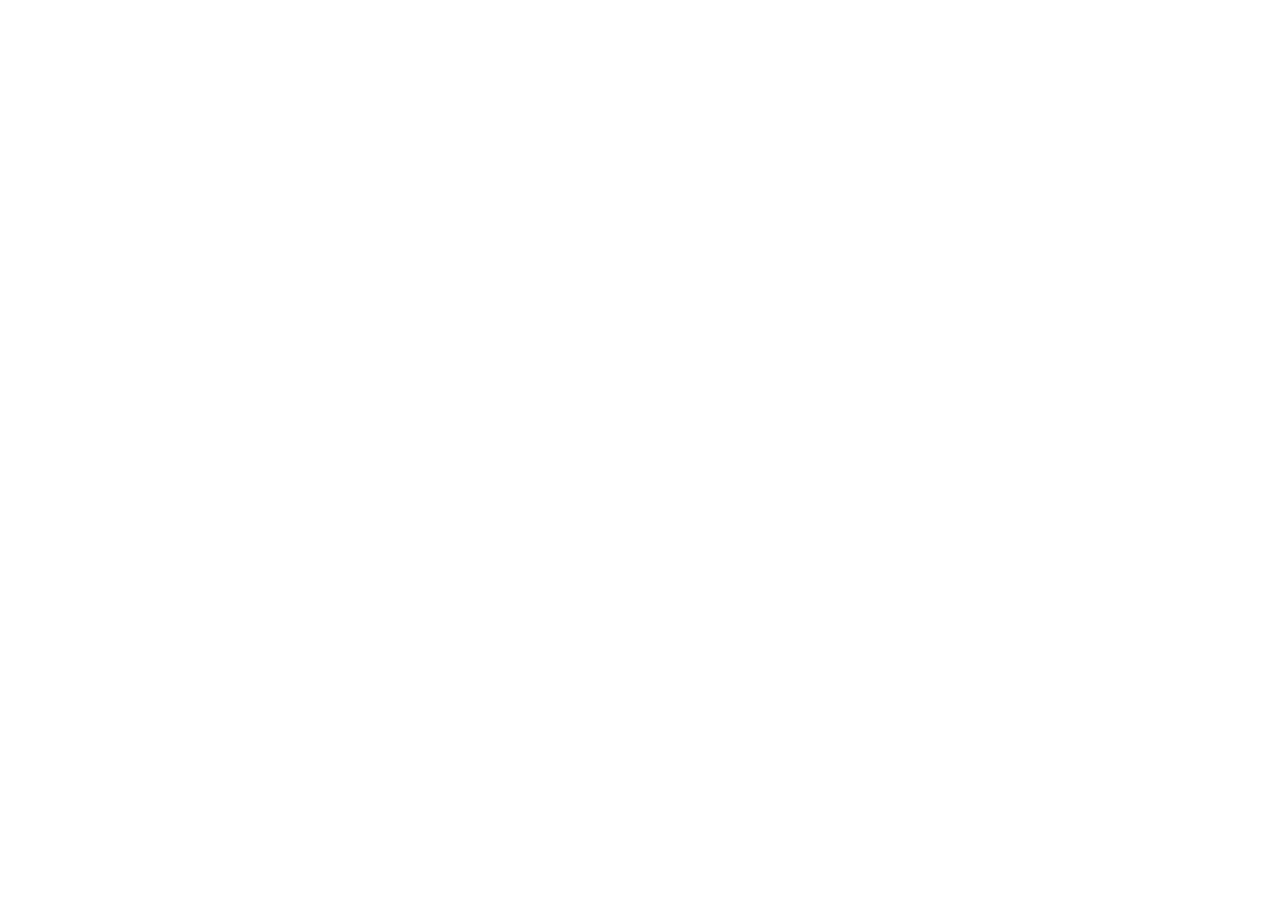
==== index.html @ fd024319 "tested codespaces setup" ====
<!DOCTYPE html>
<html lang='en'>
<head>
    <meta charset="UTF-8">
    <meta name="viewport" content="width=device-width, initial-scale=1.0">
    <title>Aurora - Your Haven, Anywhere</title>
</head>
</html>
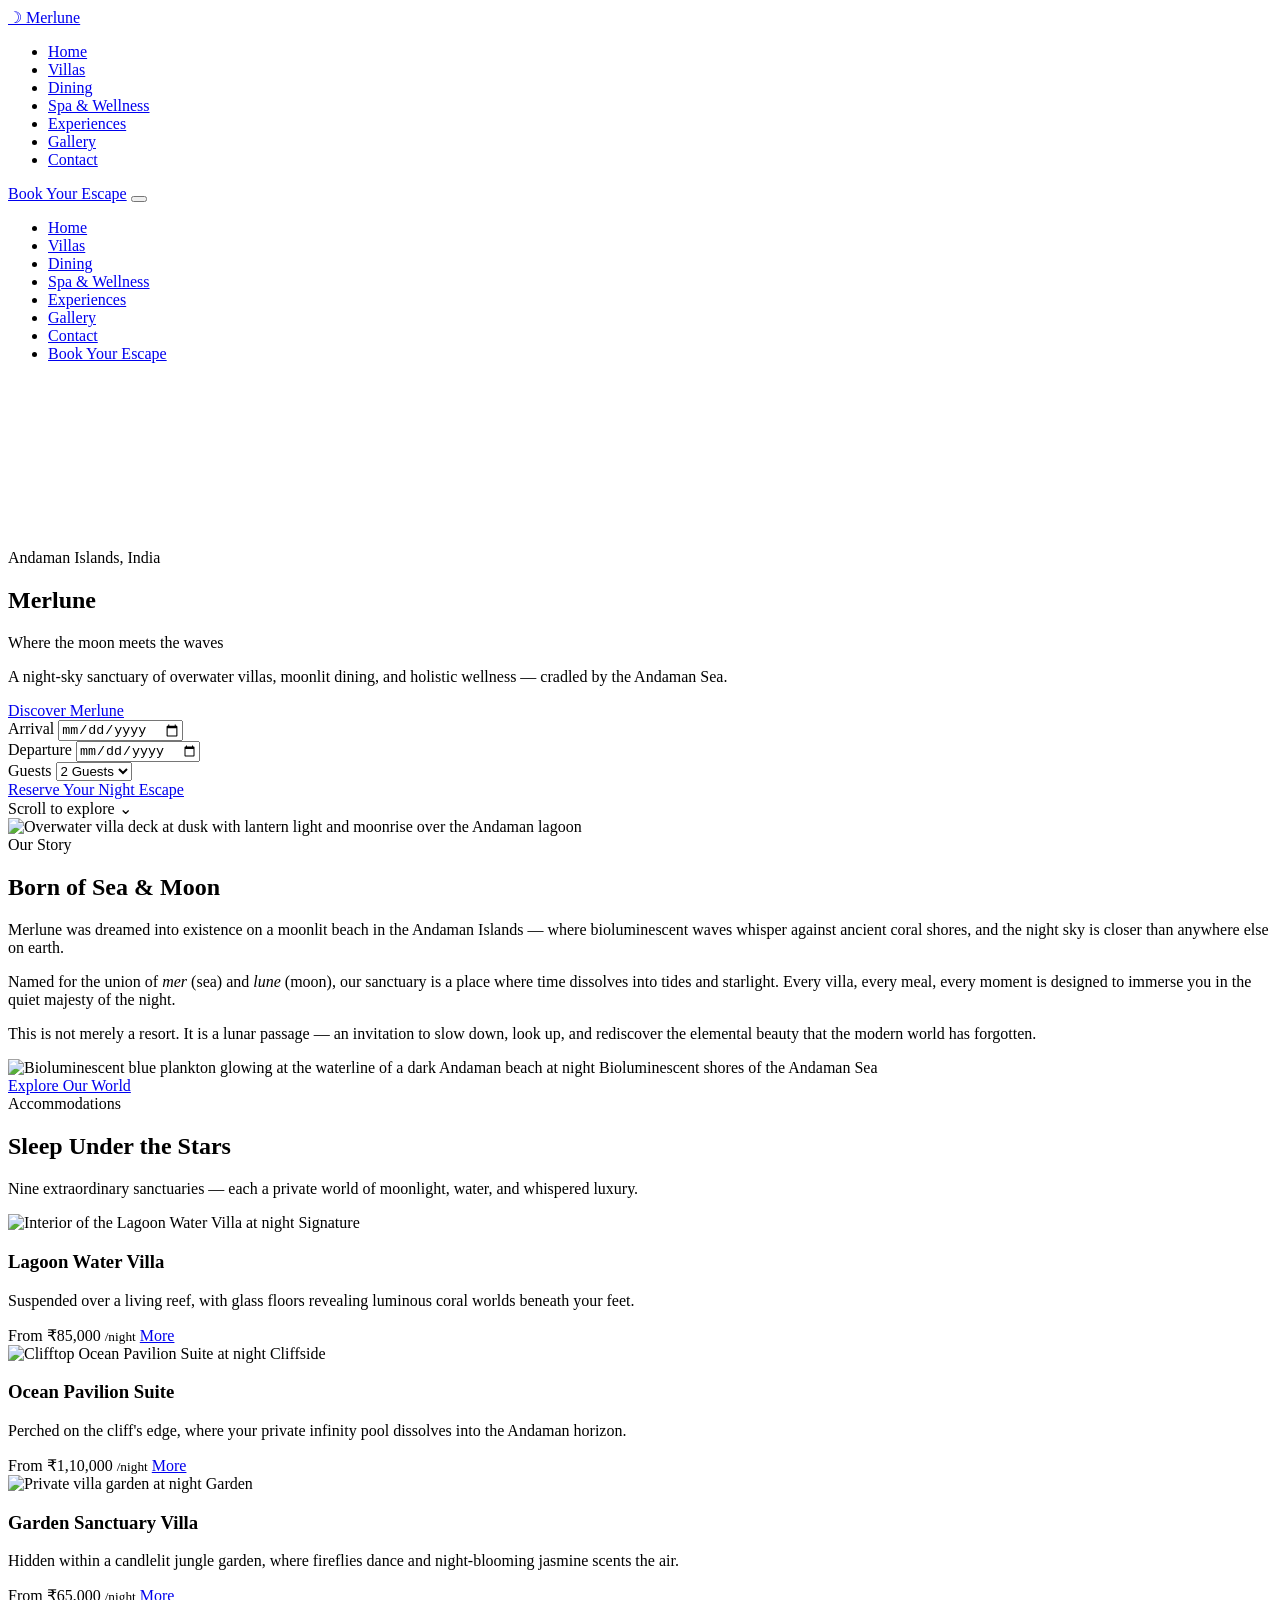
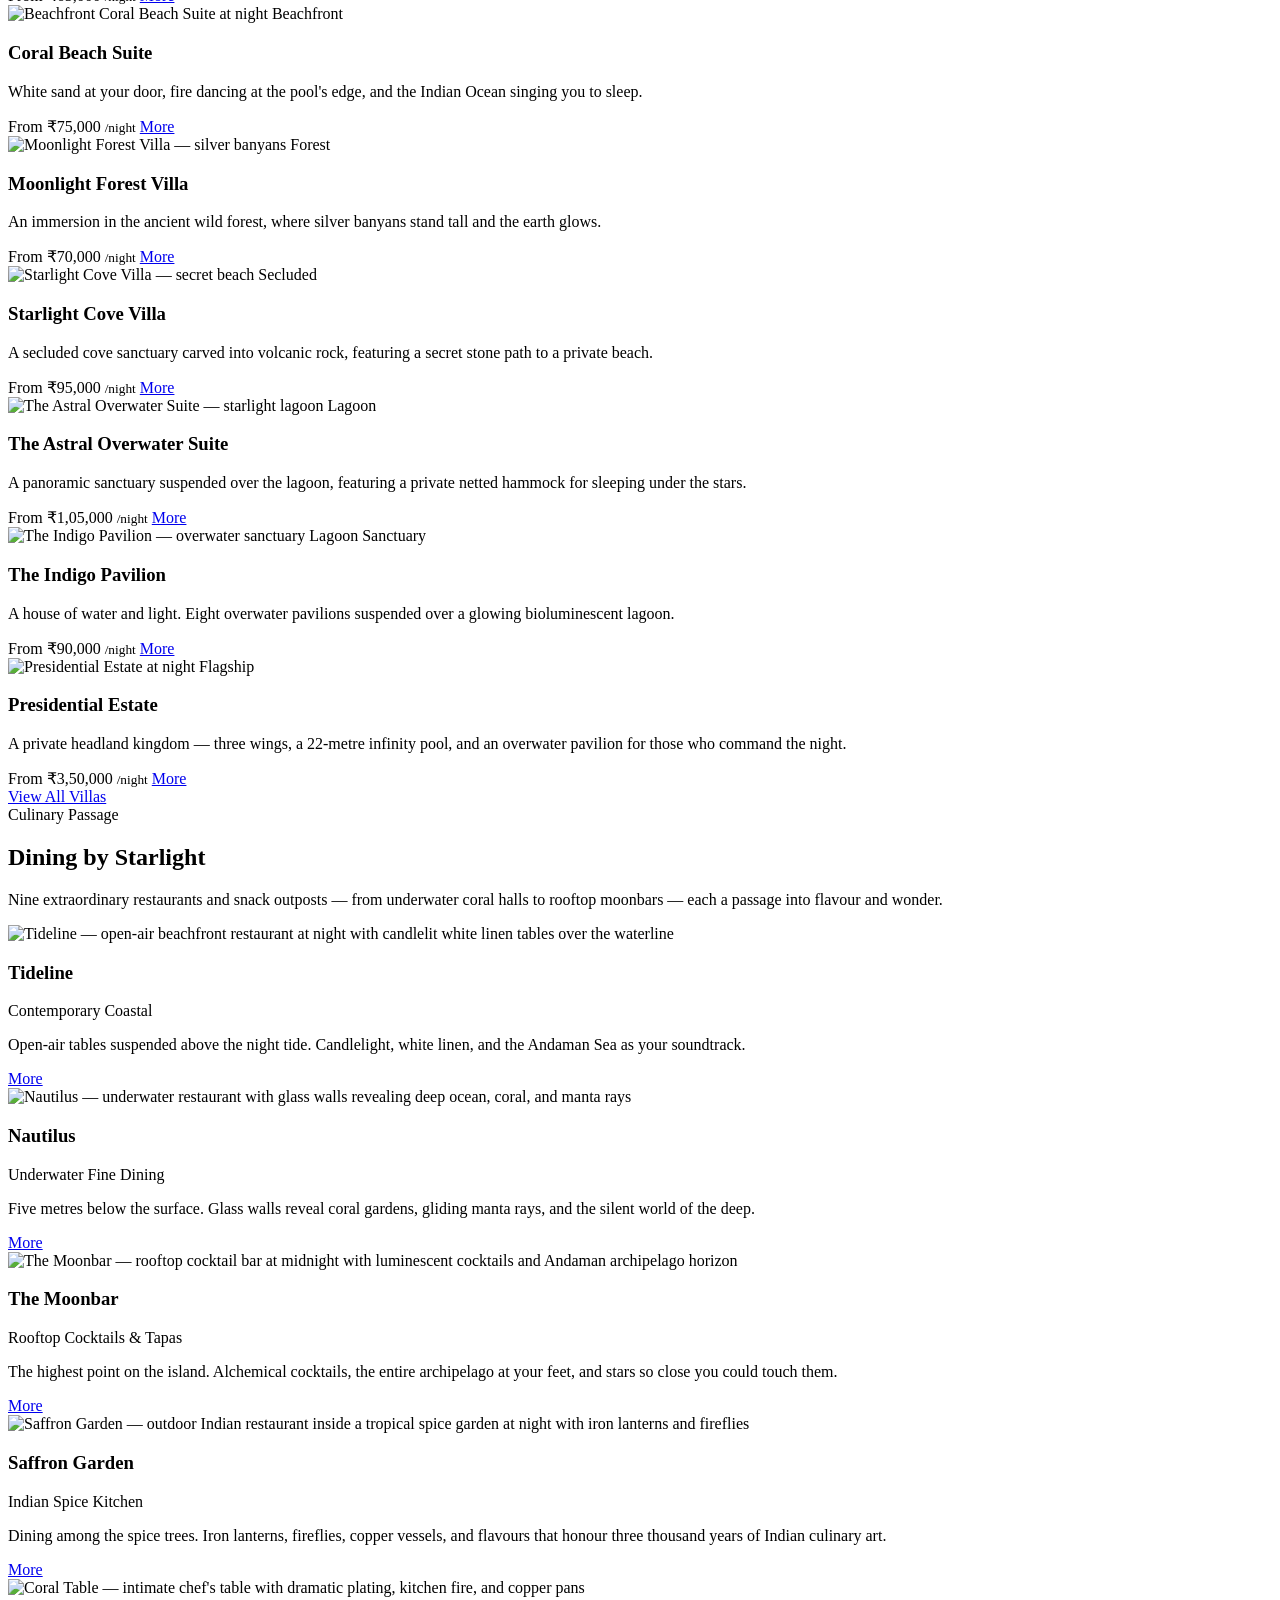
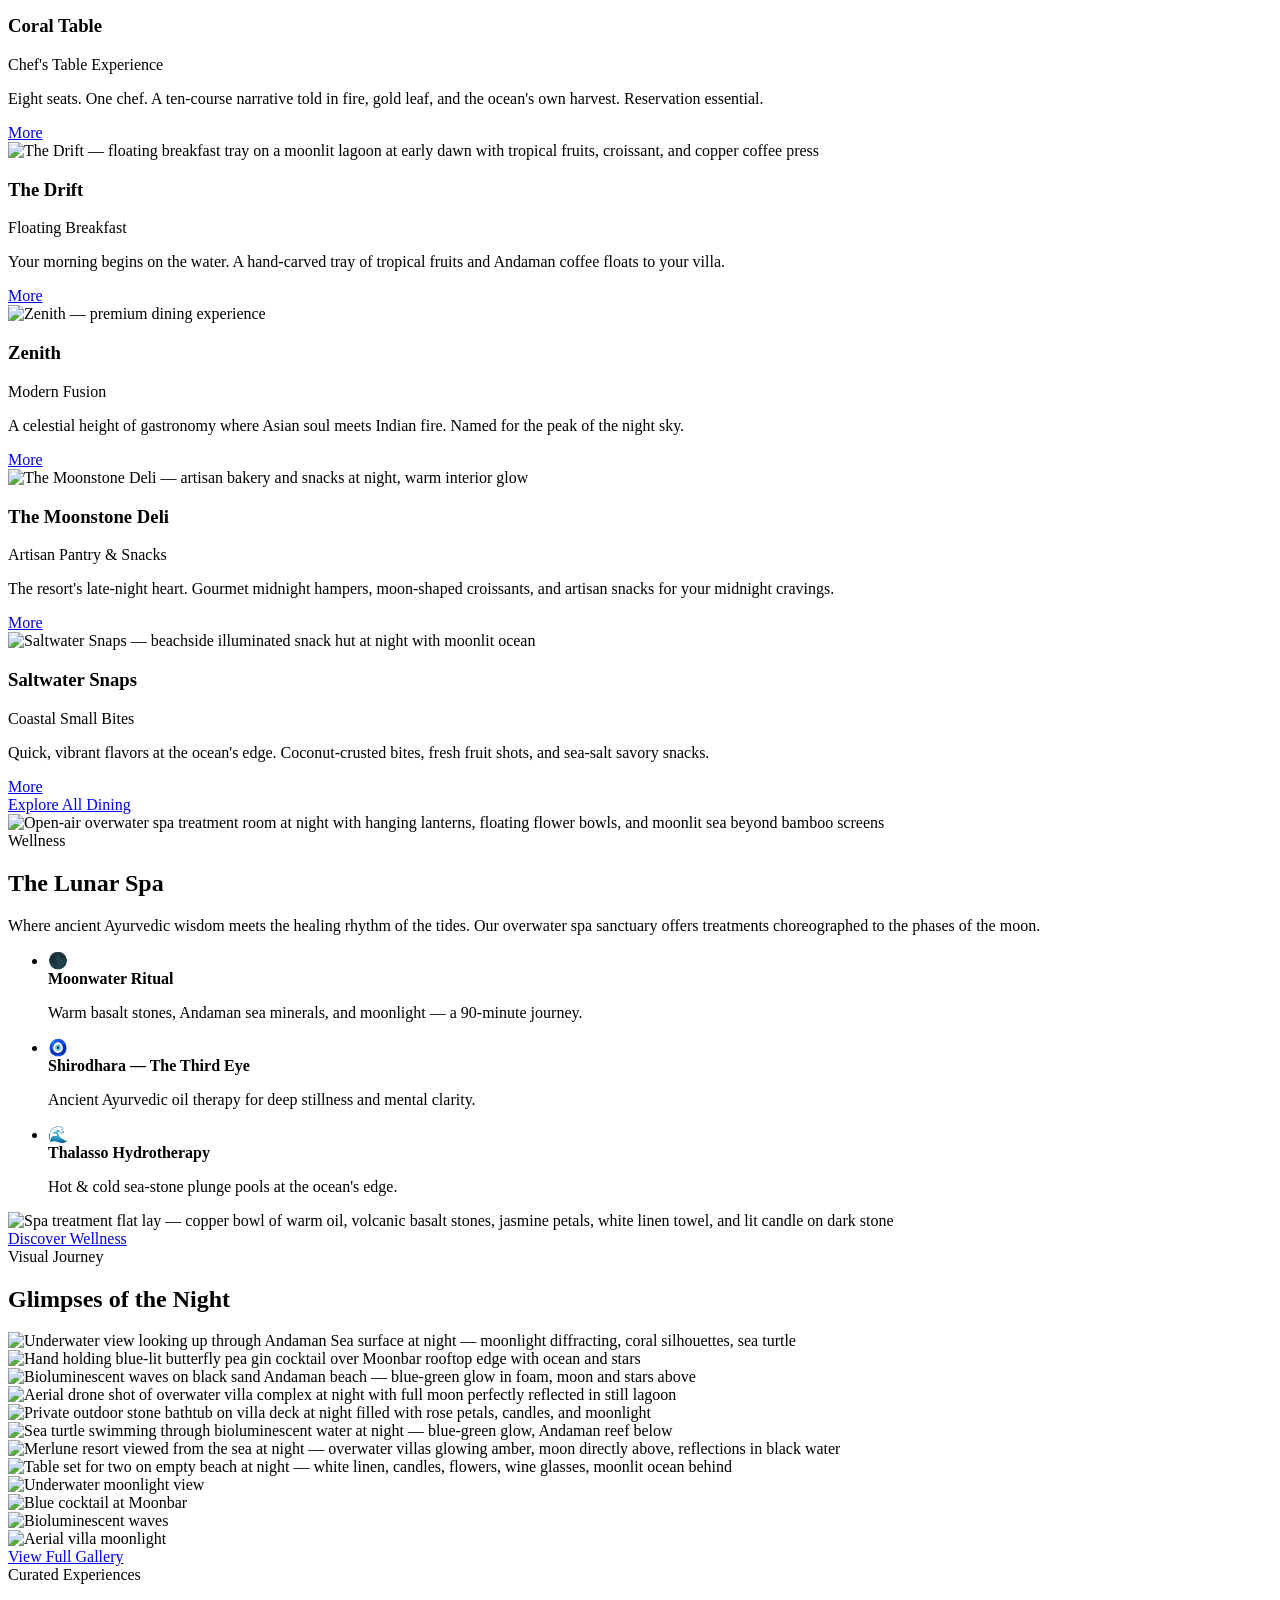
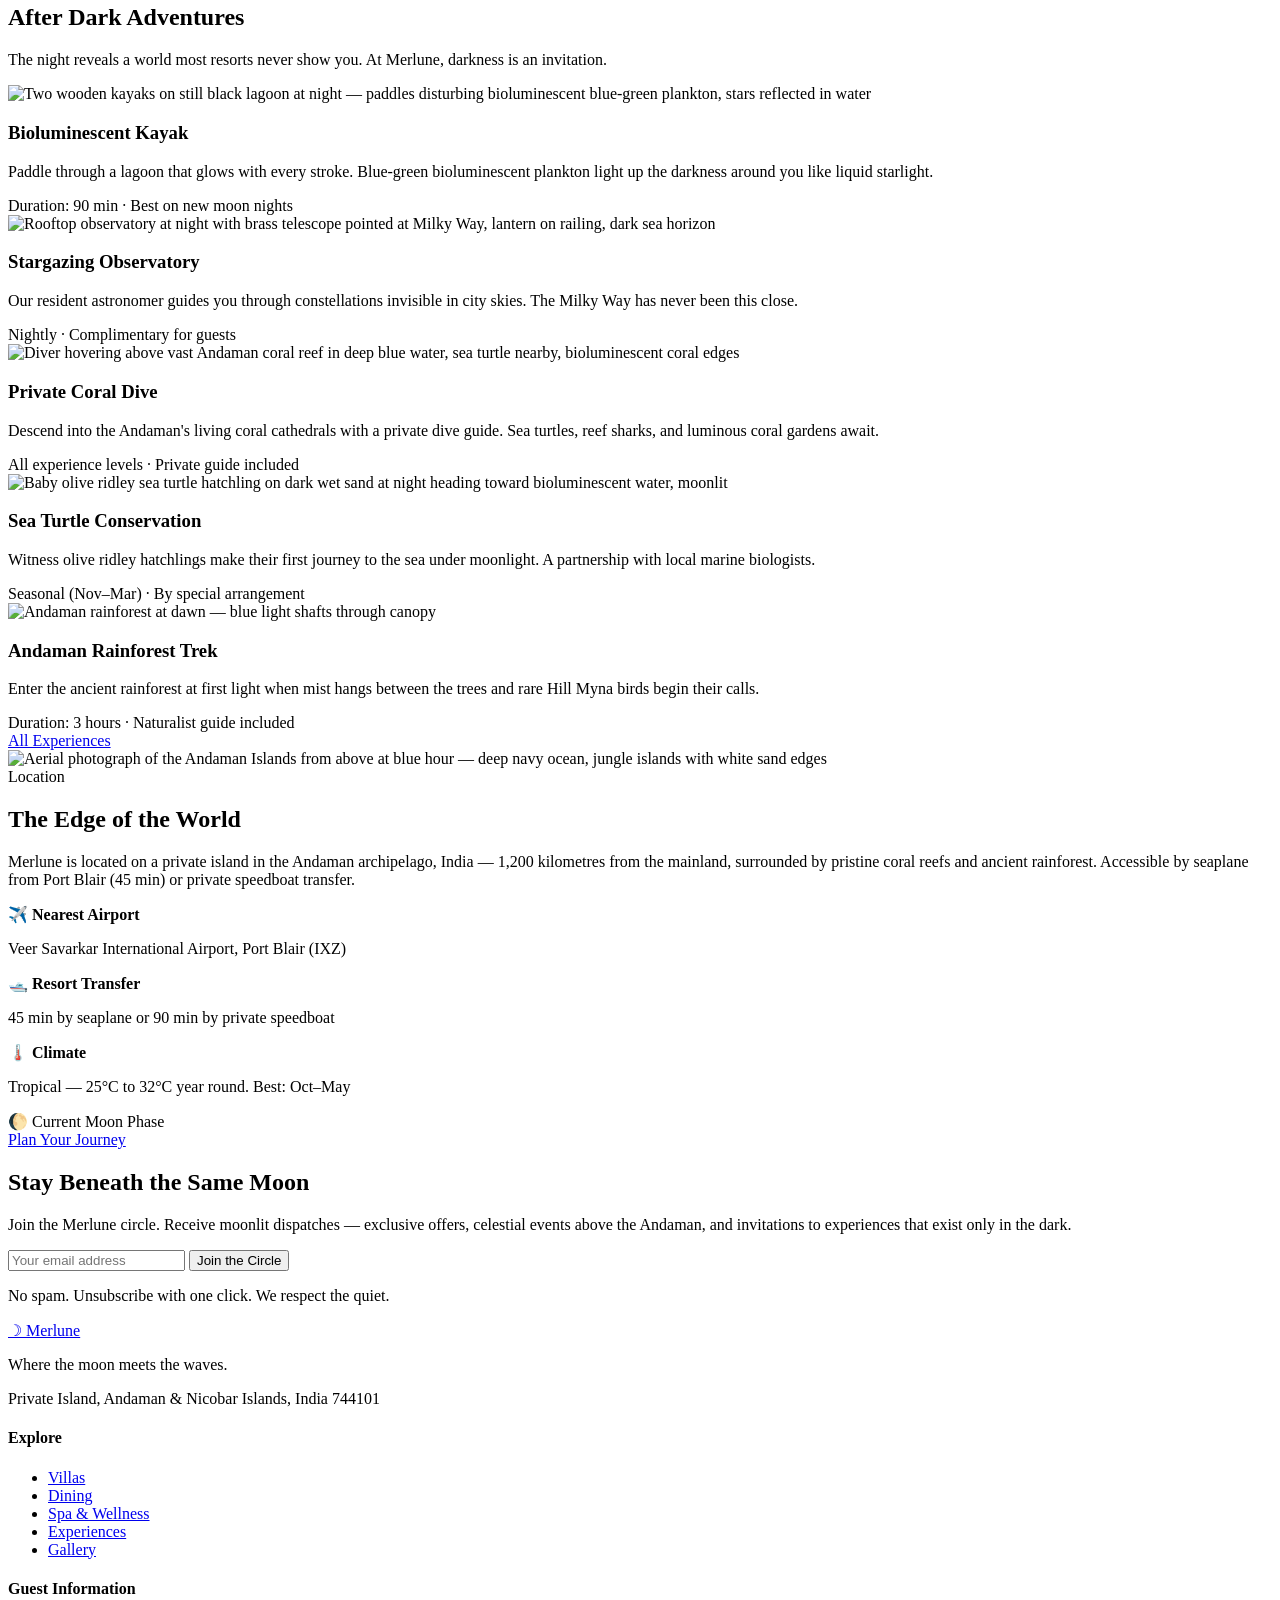
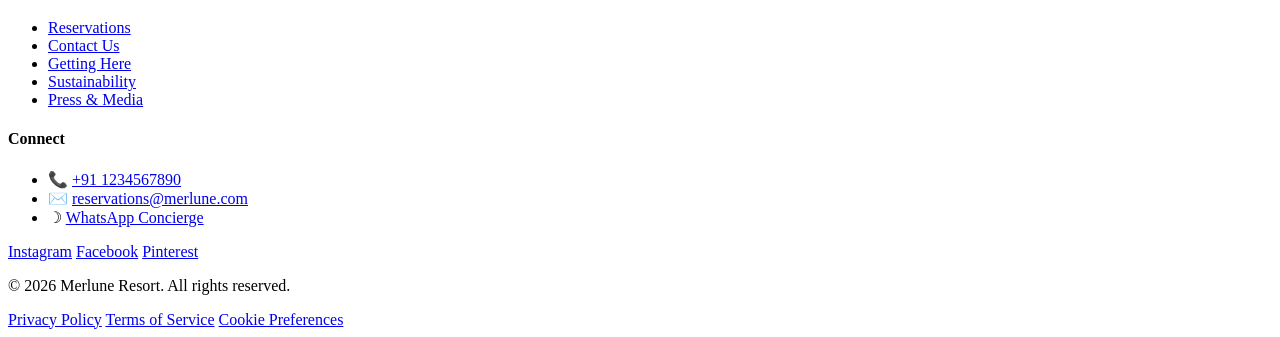
==== commit c3fabfc3: "Add files via upload" ====
--- a/index.html
+++ b/index.html
@@ -1,8 +1,877 @@
 <!DOCTYPE html>
-<html lang='en'>
+<html lang="en">
 <head>
     <meta charset="UTF-8">
     <meta name="viewport" content="width=device-width, initial-scale=1.0">
-    <title>Aurora - Your Haven, Anywhere</title>
+    <title>Merlune Resort | Night Escape by the Sea</title>
+    <!-- HTML: forms and input fields -->
+    <meta name="description" content="Merlune — where the moon meets the waves. An exclusive night-sky sanctuary in the Andaman Islands offering overwater villas, moonlit dining, and holistic wellness under the stars.">
+    <meta name="keywords" content="Merlune, luxury resort, Andaman Islands, overwater villas, moonlit dining, night resort, wellness retreat">
+
+    <!-- Fonts -->
+    <link rel="preconnect" href="https://fonts.googleapis.com">
+    <link rel="preconnect" href="https://fonts.gstatic.com" crossorigin>
+    <link href="https://fonts.googleapis.com/css2?family=Playfair+Display:ital,wght@0,400;0,500;0,600;0,700;1,400;1,500&family=Inter:wght@300;400;500;600&family=Montserrat:wght@300;400;500;600&display=swap" rel="stylesheet">
+
+    <!-- Stylesheets -->
+    <link rel="stylesheet" href="css/style.css">
+    <link rel="stylesheet" href="https://cdn.jsdelivr.net/npm/flatpickr/dist/flatpickr.min.css">
+    <link rel="stylesheet" href="https://cdn.jsdelivr.net/npm/flatpickr/dist/themes/dark.css">
+
+    <!-- Favicon -->
+    <link rel="icon" type="image/png" href="imgs/main_img.png">
 </head>
-</html>+
+<body class="night-sky">
+
+    <!-- ============================================
+         NAVIGATION
+         ============================================ -->
+    <header class="starlight-header" id="main-header">
+        <nav class="nav-container">
+            <!-- Logo -->
+            <a href="index.html" class="nav-logo" id="nav-logo">
+                <span class="logo-icon">☽</span>
+                <span class="logo-text">Merlune</span>
+            </a>
+
+            <!-- Desktop Navigation Links -->
+            <ul class="nav-links" id="nav-links">
+                <li><a href="index.html" class="nav-link active">Home</a></li>
+                <li><a href="villas.html" class="nav-link">Villas</a></li>
+                <li><a href="dining.html" class="nav-link">Dining</a></li>
+                <li><a href="spa.html" class="nav-link">Spa &amp; Wellness</a></li>
+                <li><a href="experiences.html" class="nav-link">Experiences</a></li>
+                <li><a href="gallery.html" class="nav-link">Gallery</a></li>
+                <li><a href="contact.html" class="nav-link">Contact</a></li>
+            </ul>
+
+            <!-- CTA Button -->
+            <a href="booking.html" class="btn-primary nav-cta" id="nav-book-btn">Book Your Escape</a>
+
+            <!-- Mobile Menu Toggle -->
+            <button class="mobile-menu-toggle" id="mobile-menu-toggle" aria-label="Toggle navigation menu">
+                <span class="hamburger-line"></span>
+                <span class="hamburger-line"></span>
+                <span class="hamburger-line"></span>
+            </button>
+        </nav>
+
+        <!-- Mobile Navigation Overlay -->
+        <div class="mobile-nav-overlay" id="mobile-nav-overlay">
+            <ul class="mobile-nav-links">
+                <li><a href="index.html" class="mobile-nav-link active">Home</a></li>
+                <li><a href="villas.html" class="mobile-nav-link">Villas</a></li>
+                <li><a href="dining.html" class="mobile-nav-link">Dining</a></li>
+                <li><a href="spa.html" class="mobile-nav-link">Spa &amp; Wellness</a></li>
+                <li><a href="experiences.html" class="mobile-nav-link">Experiences</a></li>
+                <li><a href="gallery.html" class="mobile-nav-link">Gallery</a></li>
+                <li><a href="contact.html" class="mobile-nav-link">Contact</a></li>
+                <li><a href="booking.html" class="btn-primary mobile-nav-cta">Book Your Escape</a></li>
+            </ul>
+        </div>
+    </header>
+
+
+    <main>
+
+        <section class="hero" id="home-hero">
+            <!-- Background Image: Merlune Sunset/Night Hero -->
+            <div class="hero-bg" style="background-image: url('imgs/hero_main.png');">
+                <div class="hero-overlay"></div>
+            </div>
+
+            <!-- Animated star canvas (optional JS-driven) -->
+            <canvas class="starfield-canvas" id="starfield-canvas"></canvas>
+
+            <div class="hero-content">
+                <p class="hero-preheading">Andaman Islands, India</p>
+                <h1 class="moon-glow" id="hero-title">Merlune</h1>
+                <p class="tagline">Where the moon meets the waves</p>
+                <p class="hero-subtitle">A night-sky sanctuary of overwater villas, moonlit dining, and holistic wellness — cradled by the Andaman Sea.</p>
+
+                <div class="hero-actions">
+                    <a href="#brand-story" class="btn-outline btn-lg" id="hero-discover-btn">Discover Merlune</a>
+                </div>
+
+                <!-- Quick Availability Checker -->
+                <div class="hero-availability" id="quick-availability">
+                    <div class="availability-field">
+                        <label for="checkin-date">Arrival</label>
+                        <input type="date" id="checkin-date" name="checkin" class="date-input">
+                    </div>
+                    <div class="availability-field">
+                        <label for="checkout-date">Departure</label>
+                        <input type="date" id="checkout-date" name="checkout" class="date-input">
+                    </div>
+                    <div class="availability-field">
+                        <label for="guests-count">Guests</label>
+                        <select id="guests-count" name="guests" class="select-input">
+                            <option value="1">1 Guest</option>
+                            <option value="2" selected>2 Guests</option>
+                            <option value="3">3 Guests</option>
+                            <option value="4">4 Guests</option>
+                        </select>
+                    </div>
+                    <a href="booking.html" class="btn-primary" id="check-availability-btn">Reserve Your Night Escape</a>
+                </div>
+            </div>
+
+            <!-- Scroll indicator -->
+            <div class="scroll-indicator" id="scroll-indicator">
+                <span class="scroll-text">Scroll to explore</span>
+                <span class="scroll-arrow">⌄</span>
+            </div>
+        </section>
+
+
+        <!-- ============================================
+             SECTION 2 — BRAND STORY / INTRO (Images 2, 3)
+             Two-column layout: tall main photo + text + small accent photo
+             ============================================ -->
+        <section class="brand-story" id="brand-story">
+            <div class="container">
+                <div class="brand-story-grid">
+                    <!-- Left Column: Main stacked photo -->
+                    <div class="brand-story-image-main">
+                        <!-- Image 2: Overwater villa deck at dusk, lantern, moon rising -->
+                        <img src="imgs/img2.png" alt="Overwater villa deck at dusk with lantern light and moonrise over the Andaman lagoon" class="story-img-tall" loading="lazy">
+                    </div>
+
+                    <!-- Right Column: Text + accent photo -->
+                    <div class="brand-story-content">
+                        <span class="section-label">Our Story</span>
+                        <h2 class="section-title">Born of Sea &amp; Moon</h2>
+                        <p class="story-lead">
+                            Merlune was dreamed into existence on a moonlit beach in the Andaman Islands — where bioluminescent waves whisper against ancient coral shores, and the night sky is closer than anywhere else on earth.
+                        </p>
+                        <p class="story-body">
+                            Named for the union of <em>mer</em> (sea) and <em>lune</em> (moon), our sanctuary is a place where time dissolves into tides and starlight. Every villa, every meal, every moment is designed to immerse you in the quiet majesty of the night.
+                        </p>
+                        <p class="story-body">
+                            This is not merely a resort. It is a lunar passage — an invitation to slow down, look up, and rediscover the elemental beauty that the modern world has forgotten.
+                        </p>
+
+                        <!-- Image 3: Bioluminescent plankton accent photo -->
+                        <div class="brand-story-image-accent">
+                            <img src="imgs/img3.png" alt="Bioluminescent blue plankton glowing at the waterline of a dark Andaman beach at night" class="story-img-accent" loading="lazy">
+                            <span class="image-caption">Bioluminescent shores of the Andaman Sea</span>
+                        </div>
+
+                        <a href="gallery.html" class="btn-outline" id="story-gallery-btn">Explore Our World</a>
+                    </div>
+                </div>
+            </div>
+        </section>
+
+
+        <!-- ============================================
+             SECTION 3 — VILLAS PREVIEW (Images 4–8)
+             Five villa cards with night-view photos
+             ============================================ -->
+        <section class="villas-preview" id="villas-preview">
+            <div class="container">
+                <div class="section-header">
+                    <span class="section-label">Accommodations</span>
+                    <h2 class="section-title">Sleep Under the Stars</h2>
+                    <p class="section-subtitle">Nine extraordinary sanctuaries — each a private world of moonlight, water, and whispered luxury.</p>
+                </div>
+
+                <div class="villa-grid" id="villa-container">
+
+                    <!-- Villa 1: Lagoon Water Villa (Image 4) -->
+                    <article class="villa-card" id="villa-lagoon">
+                        <div class="villa-card-image">
+                            <img src="imgs/img4.png" alt="Interior of the Lagoon Water Villa at night" loading="lazy">
+                            <span class="villa-badge">Signature</span>
+                        </div>
+                        <div class="villa-card-content">
+                            <h3 class="villa-name">Lagoon Water Villa</h3>
+                            <p class="villa-brief">Suspended over a living reef, with glass floors revealing luminous coral worlds beneath your feet.</p>
+                            <div class="villa-card-footer">
+                                <span class="villa-price">From ₹85,000 <small>/night</small></span>
+                                <a href="villas.html#lagoon-water-villa" class="btn-more">More</a>
+                            </div>
+                        </div>
+                    </article>
+
+                    <!-- Villa 2: Ocean Pavilion Suite (Image 5) -->
+                    <article class="villa-card" id="villa-ocean">
+                        <div class="villa-card-image">
+                            <img src="imgs/img5.png" alt="Clifftop Ocean Pavilion Suite at night" loading="lazy">
+                            <span class="villa-badge">Cliffside</span>
+                        </div>
+                        <div class="villa-card-content">
+                            <h3 class="villa-name">Ocean Pavilion Suite</h3>
+                            <p class="villa-brief">Perched on the cliff's edge, where your private infinity pool dissolves into the Andaman horizon.</p>
+                            <div class="villa-card-footer">
+                                <span class="villa-price">From ₹1,10,000 <small>/night</small></span>
+                                <a href="villas.html#ocean-pavilion-suite" class="btn-more">More</a>
+                            </div>
+                        </div>
+                    </article>
+
+                    <!-- Villa 3: Garden Sanctuary Villa (Image 6) -->
+                    <article class="villa-card" id="villa-garden">
+                        <div class="villa-card-image">
+                            <img src="imgs/img6.png" alt="Private villa garden at night" loading="lazy">
+                            <span class="villa-badge">Garden</span>
+                        </div>
+                        <div class="villa-card-content">
+                            <h3 class="villa-name">Garden Sanctuary Villa</h3>
+                            <p class="villa-brief">Hidden within a candlelit jungle garden, where fireflies dance and night-blooming jasmine scents the air.</p>
+                            <div class="villa-card-footer">
+                                <span class="villa-price">From ₹65,000 <small>/night</small></span>
+                                <a href="villas.html#garden-sanctuary-villa" class="btn-more">More</a>
+                            </div>
+                        </div>
+                    </article>
+
+                    <!-- Villa 4: Coral Beach Suite (Image 7) -->
+                    <article class="villa-card" id="villa-coral">
+                        <div class="villa-card-image">
+                            <img src="imgs/img7.png" alt="Beachfront Coral Beach Suite at night" loading="lazy">
+                            <span class="villa-badge">Beachfront</span>
+                        </div>
+                        <div class="villa-card-content">
+                            <h3 class="villa-name">Coral Beach Suite</h3>
+                            <p class="villa-brief">White sand at your door, fire dancing at the pool's edge, and the Indian Ocean singing you to sleep.</p>
+                            <div class="villa-card-footer">
+                                <span class="villa-price">From ₹75,000 <small>/night</small></span>
+                                <a href="villas.html#coral-beach-suite" class="btn-more">More</a>
+                            </div>
+                        </div>
+                    </article>
+
+                    <!-- Villa 5: Moonlight Forest Villa -->
+                    <article class="villa-card" id="villa-moonlight-forest">
+                        <div class="villa-card-image">
+                            <img src="imgs/moonlight_forest_villa.png" alt="Moonlight Forest Villa — silver banyans" loading="lazy">
+                            <span class="villa-badge">Forest</span>
+                        </div>
+                        <div class="villa-card-content">
+                            <h3 class="villa-name">Moonlight Forest Villa</h3>
+                            <p class="villa-brief">An immersion in the ancient wild forest, where silver banyans stand tall and the earth glows.</p>
+                            <div class="villa-card-footer">
+                                <span class="villa-price">From ₹70,000 <small>/night</small></span>
+                                <a href="villas.html#moonlight-forest-villa" class="btn-more">More</a>
+                            </div>
+                        </div>
+                    </article>
+
+                    <!-- Villa 6: Starlight Cove Villa -->
+                    <article class="villa-card" id="villa-starlight-cove">
+                        <div class="villa-card-image">
+                            <img src="imgs/starlight_cove_villa.png" alt="Starlight Cove Villa — secret beach" loading="lazy">
+                            <span class="villa-badge">Secluded</span>
+                        </div>
+                        <div class="villa-card-content">
+                            <h3 class="villa-name">Starlight Cove Villa</h3>
+                            <p class="villa-brief">A secluded cove sanctuary carved into volcanic rock, featuring a secret stone path to a private beach.</p>
+                            <div class="villa-card-footer">
+                                <span class="villa-price">From ₹95,000 <small>/night</small></span>
+                                <a href="villas.html#starlight-cove-villa" class="btn-more">More</a>
+                            </div>
+                        </div>
+                    </article>
+
+                    <!-- Villa 7: The Astral Overwater Suite -->
+                    <article class="villa-card" id="villa-astral">
+                        <div class="villa-card-image">
+                            <img src="imgs/img20.png" alt="The Astral Overwater Suite — starlight lagoon" loading="lazy">
+                            <span class="villa-badge">Lagoon</span>
+                        </div>
+                        <div class="villa-card-content">
+                            <h3 class="villa-name">The Astral Overwater Suite</h3>
+                            <p class="villa-brief">A panoramic sanctuary suspended over the lagoon, featuring a private netted hammock for sleeping under the stars.</p>
+                            <div class="villa-card-footer">
+                                <span class="villa-price">From ₹1,05,000 <small>/night</small></span>
+                                <a href="villas.html#astral-overwater-suite" class="btn-more">More</a>
+                            </div>
+                        </div>
+                    </article>
+
+                    <!-- Villa 8: The Indigo Pavilion -->
+                    <article class="villa-card" id="villa-indigo">
+                        <div class="villa-card-image">
+                            <img src="imgs/hotel_indigo.png" alt="The Indigo Pavilion — overwater sanctuary" loading="lazy">
+                            <span class="villa-badge">Lagoon Sanctuary</span>
+                        </div>
+                        <div class="villa-card-content">
+                            <h3 class="villa-name">The Indigo Pavilion</h3>
+                            <p class="villa-brief">A house of water and light. Eight overwater pavilions suspended over a glowing bioluminescent lagoon.</p>
+                            <div class="villa-card-footer">
+                                <span class="villa-price">From ₹90,000 <small>/night</small></span>
+                                <a href="villas.html#indigo-pavilion" class="btn-more">More</a>
+                            </div>
+                        </div>
+                    </article>
+
+                    <!-- Villa 9: Presidential Estate (Flagship - Moved to end) -->
+                    <article class="villa-card" id="villa-presidential">
+                        <div class="villa-card-image">
+                            <img src="imgs/img8.png" alt="Presidential Estate at night" loading="lazy">
+                            <span class="villa-badge">Flagship</span>
+                        </div>
+                        <div class="villa-card-content">
+                            <h3 class="villa-name">Presidential Estate</h3>
+                            <p class="villa-brief">A private headland kingdom — three wings, a 22-metre infinity pool, and an overwater pavilion for those who command the night.</p>
+                            <div class="villa-card-footer">
+                                <span class="villa-price">From ₹3,50,000 <small>/night</small></span>
+                                <a href="villas.html#presidential-estate" class="btn-more">More</a>
+                            </div>
+                        </div>
+                    </article>
+
+                </div>
+
+                <div class="section-footer">
+                    <a href="villas.html" class="btn-primary btn-lg" id="view-all-villas-btn">View All Villas</a>
+                </div>
+            </div>
+        </section>
+
+
+        <!-- ============================================
+             SECTION 4 — DINING PREVIEW (Images 9–14)
+             Eight restaurant cards
+             ============================================ -->
+        <section class="dining-preview" id="dining-preview">
+            <div class="container">
+                <div class="section-header">
+                    <span class="section-label">Culinary Passage</span>
+                    <h2 class="section-title">Dining by Starlight</h2>
+                    <p class="section-subtitle">Nine extraordinary restaurants and snack outposts — from underwater coral halls to rooftop moonbars — each a passage into flavour and wonder.</p>
+                </div>
+
+                <div class="dining-grid">
+
+                    <!-- Restaurant 1: Tideline (Image 9) -->
+                    <article class="dining-card" id="dining-tideline">
+                        <div class="dining-card-image">
+                            <img src="imgs/img9.png" alt="Tideline — open-air beachfront restaurant at night with candlelit white linen tables over the waterline" loading="lazy">
+                        </div>
+                        <div class="dining-card-content">
+                            <h3 class="dining-name">Tideline</h3>
+                            <span class="dining-cuisine">Contemporary Coastal</span>
+                            <p class="dining-brief">Open-air tables suspended above the night tide. Candlelight, white linen, and the Andaman Sea as your soundtrack.</p>
+                            <a href="dining.html#tideline" class="btn-more">More</a>
+                        </div>
+                    </article>
+
+                    <!-- Restaurant 2: Nautilus (Image 10) -->
+                    <article class="dining-card" id="dining-nautilus">
+                        <div class="dining-card-image">
+                            <img src="imgs/img10.png" alt="Nautilus — underwater restaurant with glass walls revealing deep ocean, coral, and manta rays" loading="lazy">
+                        </div>
+                        <div class="dining-card-content">
+                            <h3 class="dining-name">Nautilus</h3>
+                            <span class="dining-cuisine">Underwater Fine Dining</span>
+                            <p class="dining-brief">Five metres below the surface. Glass walls reveal coral gardens, gliding manta rays, and the silent world of the deep.</p>
+                            <a href="dining.html#nautilus" class="btn-more">More</a>
+                        </div>
+                    </article>
+
+                    <!-- Restaurant 3: The Moonbar (Image 11) -->
+                    <article class="dining-card" id="dining-moonbar">
+                        <div class="dining-card-image">
+                            <img src="imgs/img11.png" alt="The Moonbar — rooftop cocktail bar at midnight with luminescent cocktails and Andaman archipelago horizon" loading="lazy">
+                        </div>
+                        <div class="dining-card-content">
+                            <h3 class="dining-name">The Moonbar</h3>
+                            <span class="dining-cuisine">Rooftop Cocktails &amp; Tapas</span>
+                            <p class="dining-brief">The highest point on the island. Alchemical cocktails, the entire archipelago at your feet, and stars so close you could touch them.</p>
+                            <a href="dining.html#moonbar" class="btn-more">More</a>
+                        </div>
+                    </article>
+
+                    <!-- Restaurant 4: Saffron Garden (Image 12) -->
+                    <article class="dining-card" id="dining-saffron">
+                        <div class="dining-card-image">
+                            <img src="imgs/img12.png" alt="Saffron Garden — outdoor Indian restaurant inside a tropical spice garden at night with iron lanterns and fireflies" loading="lazy">
+                        </div>
+                        <div class="dining-card-content">
+                            <h3 class="dining-name">Saffron Garden</h3>
+                            <span class="dining-cuisine">Indian Spice Kitchen</span>
+                            <p class="dining-brief">Dining among the spice trees. Iron lanterns, fireflies, copper vessels, and flavours that honour three thousand years of Indian culinary art.</p>
+                            <a href="dining.html#saffron-garden" class="btn-more">More</a>
+                        </div>
+                    </article>
+
+                    <!-- Restaurant 5: Coral Table (Image 13) -->
+                    <article class="dining-card" id="dining-coral-table">
+                        <div class="dining-card-image">
+                            <img src="imgs/img13.png" alt="Coral Table — intimate chef's table with dramatic plating, kitchen fire, and copper pans" loading="lazy">
+                        </div>
+                        <div class="dining-card-content">
+                            <h3 class="dining-name">Coral Table</h3>
+                            <span class="dining-cuisine">Chef's Table Experience</span>
+                            <p class="dining-brief">Eight seats. One chef. A ten-course narrative told in fire, gold leaf, and the ocean's own harvest. Reservation essential.</p>
+                            <a href="dining.html#coral-table" class="btn-more">More</a>
+                        </div>
+                    </article>
+
+                    <!-- Restaurant 6: The Drift (Image 14) -->
+                    <article class="dining-card" id="dining-drift">
+                        <div class="dining-card-image">
+                            <img src="imgs/img14.png" alt="The Drift — floating breakfast tray on a moonlit lagoon at early dawn with tropical fruits, croissant, and copper coffee press" loading="lazy">
+                        </div>
+                        <div class="dining-card-content">
+                            <h3 class="dining-name">The Drift</h3>
+                            <span class="dining-cuisine">Floating Breakfast</span>
+                            <p class="dining-brief">Your morning begins on the water. A hand-carved tray of tropical fruits and Andaman coffee floats to your villa.</p>
+                            <a href="dining.html#the-drift" class="btn-more">More</a>
+                        </div>
+                    </article>
+
+                    <!-- Restaurant 7: Zenith (Image 50) -->
+                    <article class="dining-card" id="dining-zenith">
+                        <div class="dining-card-image">
+                            <img src="imgs/img50.png" alt="Zenith — premium dining experience" loading="lazy">
+                        </div>
+                        <div class="dining-card-content">
+                            <h3 class="dining-name">Zenith</h3>
+                            <span class="dining-cuisine">Modern Fusion</span>
+                            <p class="dining-brief">A celestial height of gastronomy where Asian soul meets Indian fire. Named for the peak of the night sky.</p>
+                            <a href="dining.html#zenith" class="btn-more">More</a>
+                        </div>
+                    </article>
+
+                    <!-- Restaurant 8: The Moonstone Deli (Image 51) -->
+                    <article class="dining-card" id="dining-moonstone">
+                        <div class="dining-card-image">
+                            <img src="imgs/51.png" alt="The Moonstone Deli — artisan bakery and snacks at night, warm interior glow" loading="lazy">
+                        </div>
+                        <div class="dining-card-content">
+                            <h3 class="dining-name">The Moonstone Deli</h3>
+                            <span class="dining-cuisine">Artisan Pantry & Snacks</span>
+                            <p class="dining-brief">The resort's late-night heart. Gourmet midnight hampers, moon-shaped croissants, and artisan snacks for your midnight cravings.</p>
+                            <a href="dining.html#moonstone-deli" class="btn-more">More</a>
+                        </div>
+                    </article>
+
+                    <!-- Restaurant 9: Saltwater Snaps (Image 52) -->
+                    <article class="dining-card" id="dining-saltwater">
+                        <div class="dining-card-image">
+                            <img src="imgs/52.png" alt="Saltwater Snaps — beachside illuminated snack hut at night with moonlit ocean" loading="lazy">
+                        </div>
+                        <div class="dining-card-content">
+                            <h3 class="dining-name">Saltwater Snaps</h3>
+                            <span class="dining-cuisine">Coastal Small Bites</span>
+                            <p class="dining-brief">Quick, vibrant flavors at the ocean's edge. Coconut-crusted bites, fresh fruit shots, and sea-salt savory snacks.</p>
+                            <a href="dining.html#saltwater-snaps" class="btn-more">More</a>
+                        </div>
+                    </article>
+
+                </div>
+
+                <div class="section-footer">
+                    <a href="dining.html" class="btn-primary btn-lg" id="explore-dining-btn">Explore All Dining</a>
+                </div>
+            </div>
+        </section>
+
+
+        <!-- ============================================
+             SECTION 5 — SPA & WELLNESS PREVIEW (Images 15, 16)
+             Split layout: image left, text right
+             ============================================ -->
+        <section class="spa-preview" id="spa-preview">
+            <div class="container">
+                <div class="spa-preview-grid">
+                    <!-- Left: Main spa image -->
+                    <div class="spa-preview-image">
+                        <!-- Image 15: Overwater spa treatment room at night -->
+                        <img src="imgs/img15.png" alt="Open-air overwater spa treatment room at night with hanging lanterns, floating flower bowls, and moonlit sea beyond bamboo screens" loading="lazy">
+                    </div>
+
+                    <!-- Right: Content + accent image -->
+                    <div class="spa-preview-content">
+                        <span class="section-label">Wellness</span>
+                        <h2 class="section-title">The Lunar Spa</h2>
+                        <p class="spa-lead">Where ancient Ayurvedic wisdom meets the healing rhythm of the tides. Our overwater spa sanctuary offers treatments choreographed to the phases of the moon.</p>
+
+                        <ul class="spa-highlights">
+                            <li>
+                                <span class="spa-highlight-icon">🌑</span>
+                                <div>
+                                    <strong>Moonwater Ritual</strong>
+                                    <p>Warm basalt stones, Andaman sea minerals, and moonlight — a 90-minute journey.</p>
+                                </div>
+                            </li>
+                            <li>
+                                <span class="spa-highlight-icon">🧿</span>
+                                <div>
+                                    <strong>Shirodhara — The Third Eye</strong>
+                                    <p>Ancient Ayurvedic oil therapy for deep stillness and mental clarity.</p>
+                                </div>
+                            </li>
+                            <li>
+                                <span class="spa-highlight-icon">🌊</span>
+                                <div>
+                                    <strong>Thalasso Hydrotherapy</strong>
+                                    <p>Hot &amp; cold sea-stone plunge pools at the ocean's edge.</p>
+                                </div>
+                            </li>
+                        </ul>
+
+                        <!-- Image 16: Spa flat lay accent -->
+                        <div class="spa-preview-accent">
+                            <img src="imgs/img16.png" alt="Spa treatment flat lay — copper bowl of warm oil, volcanic basalt stones, jasmine petals, white linen towel, and lit candle on dark stone" loading="lazy">
+                        </div>
+
+                        <a href="spa.html" class="btn-primary" id="discover-wellness-btn">Discover Wellness</a>
+                    </div>
+                </div>
+            </div>
+        </section>
+
+
+        <!-- ============================================
+             SECTION 6 — GALLERY STRIP (Images 17–24)
+             Auto-scrolling horizontal image strip
+             ============================================ -->
+        <section class="gallery-strip" id="gallery-strip">
+            <div class="section-header">
+                <span class="section-label">Visual Journey</span>
+                <h2 class="section-title">Glimpses of the Night</h2>
+            </div>
+
+            <div class="gallery-scroll-track" id="gallery-scroll-track">
+                <div class="gallery-scroll-inner">
+
+                    <!-- Image 17: Underwater moonlight, sea turtle silhouette -->
+                    <div class="gallery-strip-item">
+                        <img src="imgs/img17.png" alt="Underwater view looking up through Andaman Sea surface at night — moonlight diffracting, coral silhouettes, sea turtle" loading="lazy">
+                    </div>
+
+                    <!-- Image 18: Cocktail held over Moonbar rooftop -->
+                    <div class="gallery-strip-item">
+                        <img src="imgs/img18.png" alt="Hand holding blue-lit butterfly pea gin cocktail over Moonbar rooftop edge with ocean and stars" loading="lazy">
+                    </div>
+
+                    <!-- Image 19: Bioluminescent waves on dark beach -->
+                    <div class="gallery-strip-item">
+                        <img src="imgs/img19.png" alt="Bioluminescent waves on black sand Andaman beach — blue-green glow in foam, moon and stars above" loading="lazy">
+                    </div>
+
+                    <!-- Image 20: Aerial overwater villas with moon reflection -->
+                    <div class="gallery-strip-item">
+                        <img src="imgs/img20.png" alt="Aerial drone shot of overwater villa complex at night with full moon perfectly reflected in still lagoon" loading="lazy">
+                    </div>
+
+                    <!-- Image 21: Private stone bathtub with rose petals -->
+                    <div class="gallery-strip-item">
+                        <img src="imgs/img21.png" alt="Private outdoor stone bathtub on villa deck at night filled with rose petals, candles, and moonlight" loading="lazy">
+                    </div>
+
+                    <!-- Image 22: Sea turtle in bioluminescent water -->
+                    <div class="gallery-strip-item">
+                        <img src="imgs/img22.png" alt="Sea turtle swimming through bioluminescent water at night — blue-green glow, Andaman reef below" loading="lazy">
+                    </div>
+
+                    <!-- Image 23: Resort from the sea at night -->
+                    <div class="gallery-strip-item">
+                        <img src="imgs/img23.png" alt="Merlune resort viewed from the sea at night — overwater villas glowing amber, moon directly above, reflections in black water" loading="lazy">
+                    </div>
+
+                    <!-- Image 24: Romantic beach dinner table -->
+                    <div class="gallery-strip-item">
+                        <img src="imgs/img24.png" alt="Table set for two on empty beach at night — white linen, candles, flowers, wine glasses, moonlit ocean behind" loading="lazy">
+                    </div>
+
+                    <!-- Duplicate set for seamless infinite scroll -->
+                    <div class="gallery-strip-item">
+                        <img src="imgs/img17.png" alt="Underwater moonlight view" loading="lazy">
+                    </div>
+                    <div class="gallery-strip-item">
+                        <img src="imgs/img18.png" alt="Blue cocktail at Moonbar" loading="lazy">
+                    </div>
+                    <div class="gallery-strip-item">
+                        <img src="imgs/img19.png" alt="Bioluminescent waves" loading="lazy">
+                    </div>
+                    <div class="gallery-strip-item">
+                        <img src="imgs/img20.png" alt="Aerial villa moonlight" loading="lazy">
+                    </div>
+
+                </div>
+            </div>
+
+            <div class="section-footer">
+                <a href="gallery.html" class="btn-outline btn-lg" id="view-full-gallery-btn">View Full Gallery</a>
+            </div>
+        </section>
+
+
+        <!-- ============================================
+             SECTION 7 — EXPERIENCES PREVIEW (subset of 42–49)
+             Highlights of curated experiences
+             ============================================ -->
+        <section class="experiences-preview" id="experiences-preview">
+            <div class="container">
+                <div class="section-header">
+                    <span class="section-label">Curated Experiences</span>
+                    <h2 class="section-title">After Dark Adventures</h2>
+                    <p class="section-subtitle">The night reveals a world most resorts never show you. At Merlune, darkness is an invitation.</p>
+                </div>
+
+                <div class="experiences-grid">
+
+                    <!-- Experience: Bioluminescent Kayak (Image 43) -->
+                    <article class="experience-card experience-card-large" id="exp-bioluminescent-kayak">
+                        <div class="experience-card-image">
+                            <img src="imgs/img43.png" alt="Two wooden kayaks on still black lagoon at night — paddles disturbing bioluminescent blue-green plankton, stars reflected in water" loading="lazy">
+                        </div>
+                        <div class="experience-card-content">
+                            <h3 class="experience-name">Bioluminescent Kayak</h3>
+                            <p class="experience-brief">Paddle through a lagoon that glows with every stroke. Blue-green bioluminescent plankton light up the darkness around you like liquid starlight.</p>
+                            <span class="experience-meta">Duration: 90 min · Best on new moon nights</span>
+                        </div>
+                    </article>
+
+                    <!-- Experience: Stargazing Observatory (Image 44) -->
+                    <article class="experience-card" id="exp-stargazing">
+                        <div class="experience-card-image">
+                            <img src="imgs/img44.png" alt="Rooftop observatory at night with brass telescope pointed at Milky Way, lantern on railing, dark sea horizon" loading="lazy">
+                        </div>
+                        <div class="experience-card-content">
+                            <h3 class="experience-name">Stargazing Observatory</h3>
+                            <p class="experience-brief">Our resident astronomer guides you through constellations invisible in city skies. The Milky Way has never been this close.</p>
+                            <span class="experience-meta">Nightly · Complimentary for guests</span>
+                        </div>
+                    </article>
+
+                    <!-- Experience: Private Coral Dive (Image 42) -->
+                    <article class="experience-card" id="exp-coral-dive">
+                        <div class="experience-card-image">
+                            <img src="imgs/img42.png" alt="Diver hovering above vast Andaman coral reef in deep blue water, sea turtle nearby, bioluminescent coral edges" loading="lazy">
+                        </div>
+                        <div class="experience-card-content">
+                            <h3 class="experience-name">Private Coral Dive</h3>
+                            <p class="experience-brief">Descend into the Andaman's living coral cathedrals with a private dive guide. Sea turtles, reef sharks, and luminous coral gardens await.</p>
+                            <span class="experience-meta">All experience levels · Private guide included</span>
+                        </div>
+                    </article>
+
+                    <!-- Experience: Sea Turtle Conservation (Image 47) -->
+                    <article class="experience-card" id="exp-turtle-conservation">
+                        <div class="experience-card-image">
+                            <img src="imgs/img47.png" alt="Baby olive ridley sea turtle hatchling on dark wet sand at night heading toward bioluminescent water, moonlit" loading="lazy">
+                        </div>
+                        <div class="experience-card-content">
+                            <h3 class="experience-name">Sea Turtle Conservation</h3>
+                            <p class="experience-brief">Witness olive ridley hatchlings make their first journey to the sea under moonlight. A partnership with local marine biologists.</p>
+                            <span class="experience-meta">Seasonal (Nov–Mar) · By special arrangement</span>
+                        </div>
+                    </article>
+
+                    <!-- Experience: Andaman Rainforest Trek (Image 48) -->
+                    <article class="experience-card" id="exp-rainforest-trek">
+                        <div class="experience-card-image">
+                            <img src="imgs/img48.png" alt="Andaman rainforest at dawn — blue light shafts through canopy" loading="lazy">
+                        </div>
+                        <div class="experience-card-content">
+                            <h3 class="experience-name">Andaman Rainforest Trek</h3>
+                            <p class="experience-brief">Enter the ancient rainforest at first light when mist hangs between the trees and rare Hill Myna birds begin their calls.</p>
+                            <span class="experience-meta">Duration: 3 hours · Naturalist guide included</span>
+                        </div>
+                    </article>
+
+                </div>
+
+                <div class="section-footer">
+                    <a href="experiences.html" class="btn-primary btn-lg" id="all-experiences-btn">All Experiences</a>
+                </div>
+            </div>
+        </section>
+
+
+        <!-- ============================================
+             SECTION 8 — LOCATION (Image 25)
+             Andaman Islands aerial with resort info
+             ============================================ -->
+        <section class="location-section" id="location">
+            <div class="location-bg">
+                <!-- Image 25: Aerial of Andaman Islands at blue hour -->
+                <img src="imgs/img25.png" alt="Aerial photograph of the Andaman Islands from above at blue hour — deep navy ocean, jungle islands with white sand edges" loading="lazy">
+                <div class="location-overlay"></div>
+            </div>
+
+            <div class="location-content">
+                <span class="section-label">Location</span>
+                <h2 class="section-title">The Edge of the World</h2>
+                <p class="location-text">
+                    Merlune is located on a private island in the Andaman archipelago, India — 1,200 kilometres from the mainland, surrounded by pristine coral reefs and ancient rainforest. Accessible by seaplane from Port Blair (45 min) or private speedboat transfer.
+                </p>
+
+                <div class="location-details">
+                    <div class="location-detail">
+                        <span class="detail-icon">✈️</span>
+                        <strong>Nearest Airport</strong>
+                        <p>Veer Savarkar International Airport, Port Blair (IXZ)</p>
+                    </div>
+                    <div class="location-detail">
+                        <span class="detail-icon">🛥️</span>
+                        <strong>Resort Transfer</strong>
+                        <p>45 min by seaplane or 90 min by private speedboat</p>
+                    </div>
+                    <div class="location-detail">
+                        <span class="detail-icon">🌡️</span>
+                        <strong>Climate</strong>
+                        <p>Tropical — 25°C to 32°C year round. Best: Oct–May</p>
+                    </div>
+                </div>
+
+                <!-- Moon phase widget placeholder -->
+                <div class="moon-phase-widget" id="moon-phase-widget">
+                    <span class="moon-emoji" id="moon-emoji">🌔</span>
+                    <span class="moon-phase-text" id="moon-phase-text">Current Moon Phase</span>
+                </div>
+
+                <a href="contact.html" class="btn-outline" id="plan-journey-btn">Plan Your Journey</a>
+            </div>
+        </section>
+
+
+        <!-- ============================================
+             SECTION 9 — NEWSLETTER / CTA
+             Final call to action
+             ============================================ -->
+        <section class="newsletter-cta" id="newsletter">
+            <div class="container">
+                <div class="newsletter-content">
+                    <h2 class="section-title">Stay Beneath the Same Moon</h2>
+                    <p class="newsletter-text">Join the Merlune circle. Receive moonlit dispatches — exclusive offers, celestial events above the Andaman, and invitations to experiences that exist only in the dark.</p>
+
+                    <form class="newsletter-form" id="newsletter-form">
+                        <div class="newsletter-input-group">
+                            <input type="email" id="newsletter-email" name="email" placeholder="Your email address" required class="newsletter-input" aria-label="Email address for newsletter">
+                            <button type="submit" class="btn-primary" id="newsletter-submit-btn">Join the Circle</button>
+                        </div>
+                        <p class="newsletter-disclaimer">No spam. Unsubscribe with one click. We respect the quiet.</p>
+                    </form>
+                </div>
+            </div>
+        </section>
+
+    </main>
+
+
+    <!-- ============================================
+         FOOTER
+         ============================================ -->
+    <footer class="site-footer" id="site-footer">
+        <div class="container">
+            <div class="footer-grid">
+
+                <!-- Column 1: Brand -->
+                <div class="footer-col footer-brand">
+                    <a href="index.html" class="footer-logo">
+                        <span class="logo-icon">☽</span>
+                        <span class="logo-text">Merlune</span>
+                    </a>
+                    <p class="footer-tagline">Where the moon meets the waves.</p>
+                    <p class="footer-address">Private Island, Andaman &amp; Nicobar Islands, India 744101</p>
+                </div>
+
+                <!-- Column 2: Quick Links -->
+                <div class="footer-col">
+                    <h4 class="footer-heading">Explore</h4>
+                    <ul class="footer-links">
+                        <li><a href="villas.html">Villas</a></li>
+                        <li><a href="dining.html">Dining</a></li>
+                        <li><a href="spa.html">Spa &amp; Wellness</a></li>
+                        <li><a href="experiences.html">Experiences</a></li>
+                        <li><a href="gallery.html">Gallery</a></li>
+                    </ul>
+                </div>
+
+                <!-- Column 3: Guest Info -->
+                <div class="footer-col">
+                    <h4 class="footer-heading">Guest Information</h4>
+                    <ul class="footer-links">
+                        <li><a href="booking.html">Reservations</a></li>
+                        <li><a href="contact.html">Contact Us</a></li>
+                        <li><a href="#">Getting Here</a></li>
+                        <li><a href="#">Sustainability</a></li>
+                        <li><a href="#">Press &amp; Media</a></li>
+                    </ul>
+                </div>
+
+                <!-- Column 4: Contact -->
+                <div class="footer-col">
+                    <h4 class="footer-heading">Connect</h4>
+                    <ul class="footer-contact">
+                        <li>
+                            <span class="contact-icon">📞</span>
+                            <a href="tel:+911234567890">+91 1234567890</a>
+                        </li>
+                        <li>
+                            <span class="contact-icon">✉️</span>
+                            <a href="mailto:reservations@merlune.com">reservations@merlune.com</a>
+                        </li>
+                        <li>
+                            <span class="contact-icon">☽</span>
+                            <a href="https://wa.me/911234567890" target="_blank" rel="noopener">WhatsApp Concierge</a>
+                        </li>
+                    </ul>
+                    <div class="footer-social">
+                        <a href="#" class="social-link" aria-label="Instagram">Instagram</a>
+                        <a href="#" class="social-link" aria-label="Facebook">Facebook</a>
+                        <a href="#" class="social-link" aria-label="Pinterest">Pinterest</a>
+                    </div>
+                </div>
+
+            </div>
+
+            <!-- Footer Bottom -->
+            <div class="footer-bottom">
+                <p class="footer-copyright">&copy; 2026 Merlune Resort. All rights reserved.</p>
+                <div class="footer-legal">
+                    <a href="#">Privacy Policy</a>
+                    <a href="#">Terms of Service</a>
+                    <a href="#">Cookie Preferences</a>
+                </div>
+            </div>
+        </div>
+    </footer>
+
+
+    <!-- ============================================
+         SCRIPTS
+         ============================================ -->
+    <script src="https://cdn.jsdelivr.net/npm/flatpickr"></script>
+    <script src="js/merlune-main.js"></script>
+    <script src="js/starfield.js"></script>
+    <script>
+    // Newsletter form
+    document.getElementById('newsletter-form').addEventListener('submit', async (e) => {
+        e.preventDefault();
+        const btn = document.getElementById('newsletter-submit-btn');
+        const emailInput = document.getElementById('newsletter-email');
+        btn.disabled = true; btn.textContent = 'Joining...';
+        try {
+            const res = await fetch('api/newsletter.php', {
+                method: 'POST',
+                headers: { 'Content-Type': 'application/json' },
+                body: JSON.stringify({ email: emailInput.value })
+            });
+            const result = await res.json();
+            alert('🌙 ' + (result.message || 'Welcome to the circle.'));
+            if (result.success) emailInput.value = '';
+        } catch (err) {
+            alert('Network error. Please try again.');
+        }
+        btn.disabled = false; btn.textContent = 'Join the Circle';
+    });
+
+    // Check Availability button → redirect to booking
+    document.getElementById('check-availability-btn').addEventListener('click', () => {
+        const ci = document.getElementById('checkin-date').value;
+        const co = document.getElementById('checkout-date').value;
+        const guests = document.getElementById('guests-count').value;
+        window.location.href = `booking.html?checkin=${ci}&checkout=${co}&guests=${guests}`;
+    });
+    </script>
+</body>
+</html>
